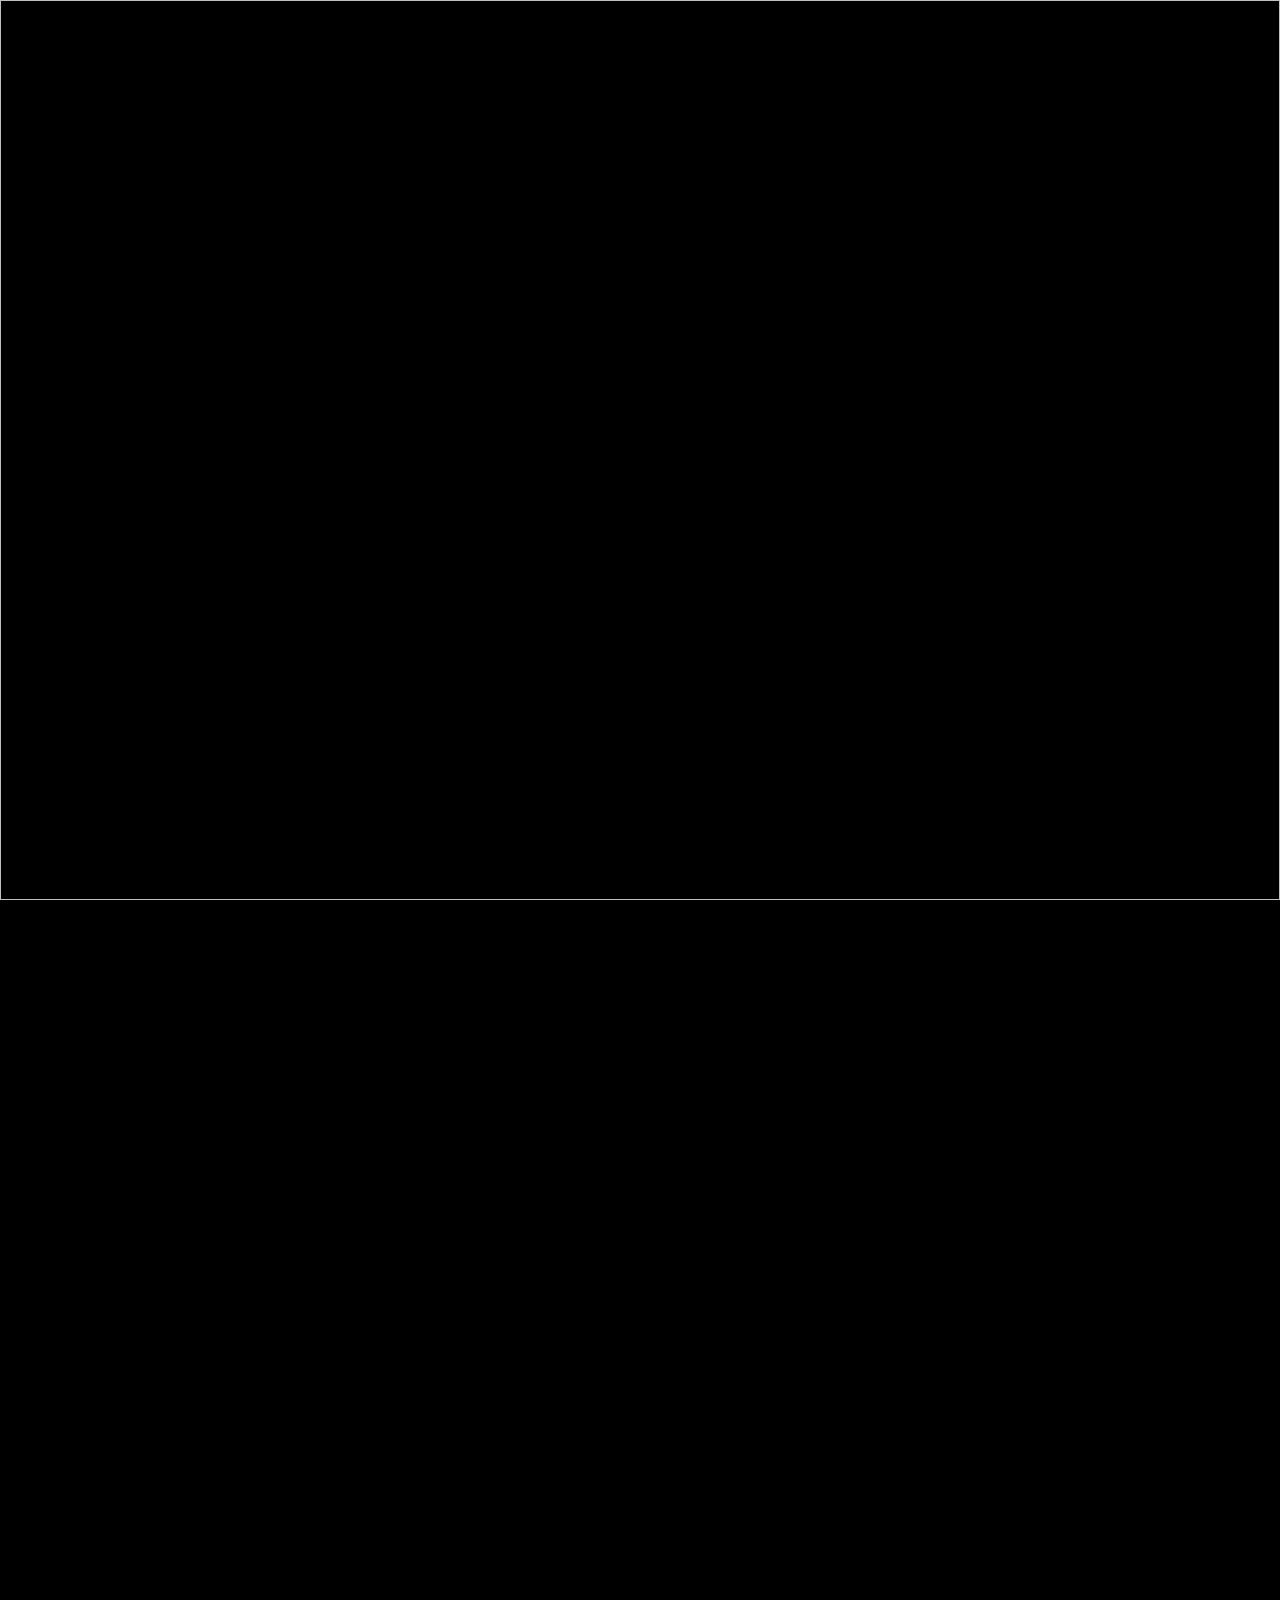
==== src/index.html @ 2f9de735 "bruh" ====
<!DOCTYPE html>
<html>
<head>
  <title>game</title>
  <link rel="stylesheet" href="style.css">
</head>
<body>
  <div id="game">
    <img id="background" />
    <div id="hotspots"></div>
    <div id="overlay"></div>
  </div>

  <script src="game.js"></script>
</body>
</html>
---- src/style.css ----
body {
  margin: 0;
  background: black;
  overflow: hidden;
}

#game {
  position: relative;
  width: 100vw;
  height: 100vh;
}

#background {
  width: 100%;
  height: 100%;
  object-fit: cover;
}

#hotspots {
  position: absolute;
  top: 0;
  left: 0;
  width: 100%;
  height: 100%;
}

.hotspot {
  position: absolute;
  cursor: pointer;
  /* DEBUG: uncomment to see hitboxes */
  /* background: rgba(255,0,0,0.2); */
}

#overlay {
  position: absolute;
  width: 100%;
  height: 100%;
  pointer-events: none;
}
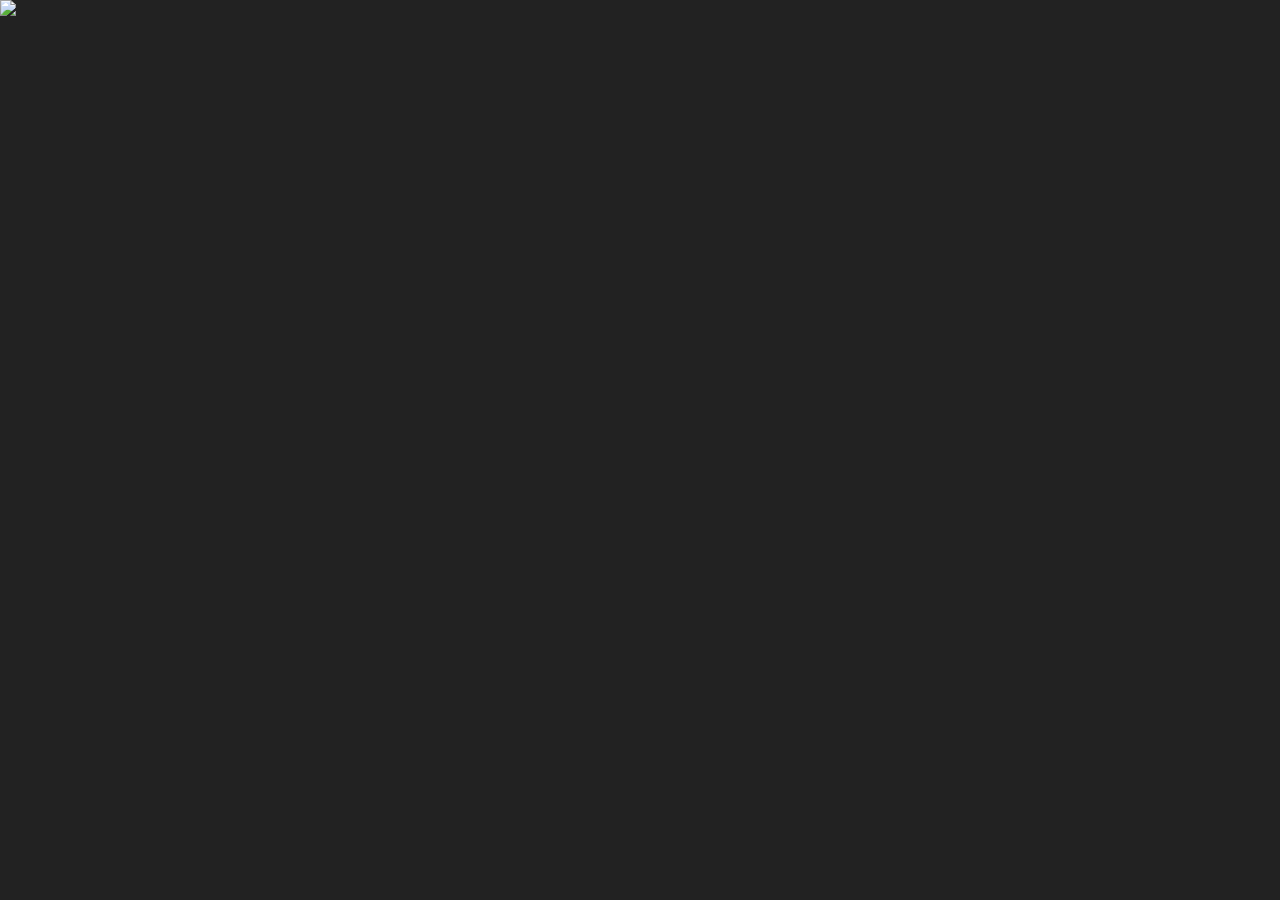
==== commit eb4c8f42: "something" ====
--- a/src/index.html
+++ b/src/index.html
@@ -1,14 +1,14 @@
 <!DOCTYPE html>
 <html>
 <head>
+  <meta charset="UTF-8">
   <title>game</title>
   <link rel="stylesheet" href="style.css">
 </head>
 <body>
   <div id="game">
-    <img id="background" />
+    <img id="bg" src="https://picsum.photos/1200/800" />
     <div id="hotspots"></div>
-    <div id="overlay"></div>
   </div>
 
   <script src="game.js"></script>
--- a/src/style.css
+++ b/src/style.css
@@ -8,6 +8,7 @@
   position: relative;
   width: 100vw;
   height: 100vh;
+  background: #222;
 }
 
 #background {
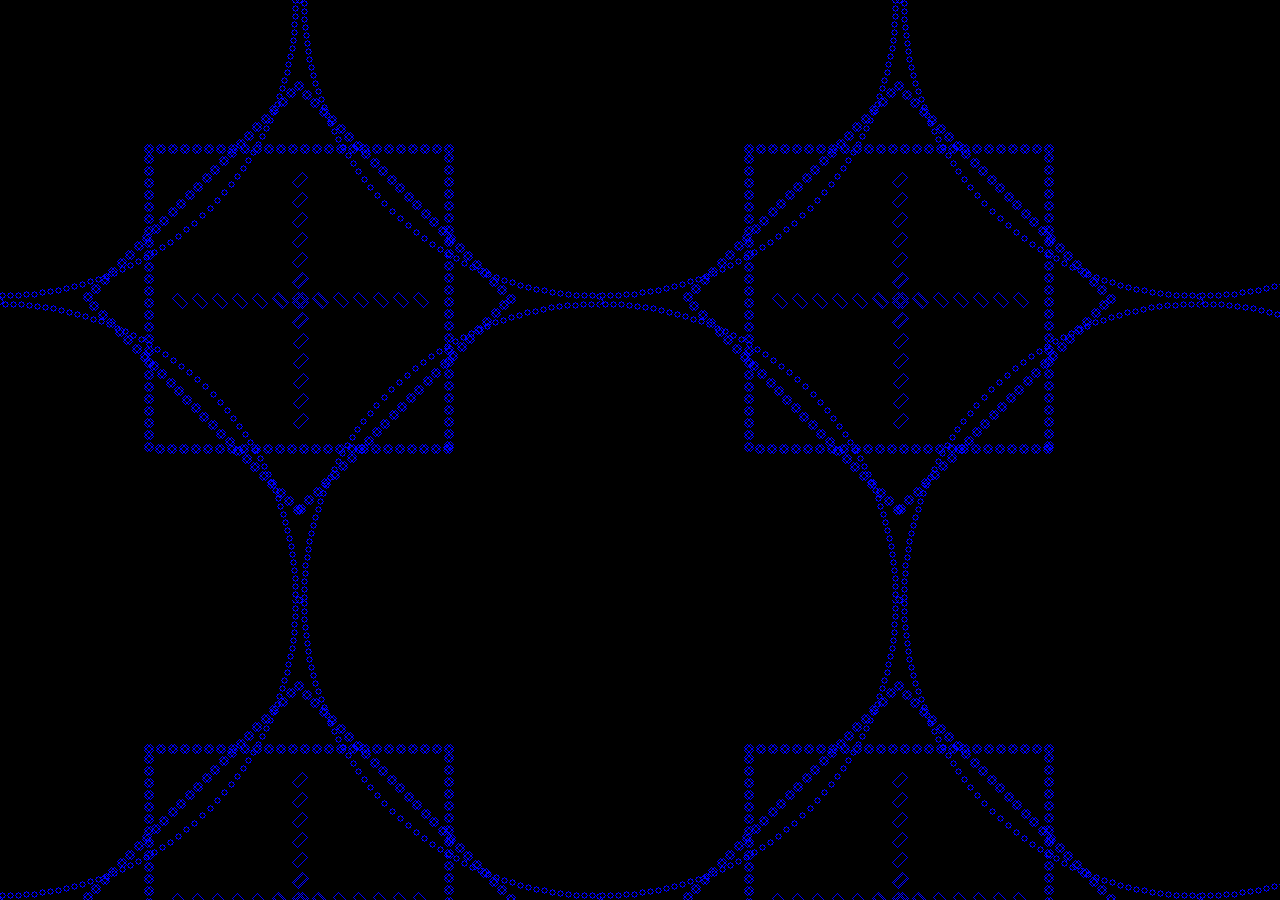
==== commit 14741a13: "bg change" ====
--- a/src/index.html
+++ b/src/index.html
@@ -7,7 +7,7 @@
 </head>
 <body>
   <div id="game">
-    <img id="bg" src="https://picsum.photos/1200/800" />
+    <!-- <img id="bg" src="https://picsum.photos/1200/800" /> -->
     <div id="hotspots"></div>
   </div>
 
--- a/src/style.css
+++ b/src/style.css
@@ -9,6 +9,9 @@
   width: 100vw;
   height: 100vh;
   background: #222;
+  background-image: url("assets/bg.png");
+  background-repeat: repeat;     /* THIS makes it tile */
+  background-size: auto;         /* keeps original tile size */
 }
 
 #background {
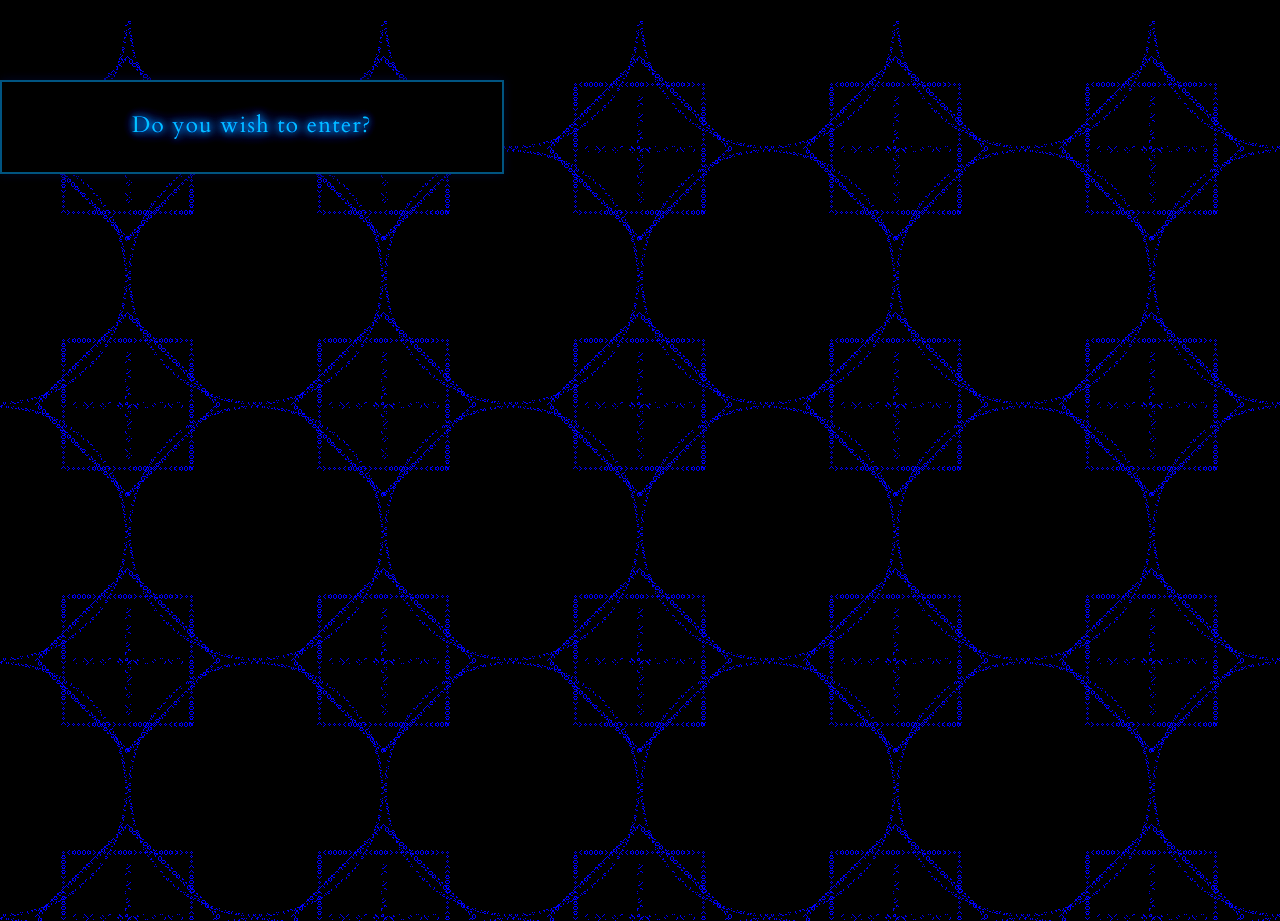
==== commit c2a6ac52: "added some shit" ====
--- a/src/index.html
+++ b/src/index.html
@@ -6,11 +6,25 @@
   <link rel="stylesheet" href="style.css">
 </head>
 <body>
-  <div id="game">
-    <!-- <img id="bg" src="https://picsum.photos/1200/800" /> -->
-    <div id="hotspots"></div>
+  <audio id="bgm" autoplay muted loop playsinline preload="auto">
+    <source src="assets/intro.mp3" type="audio/mpeg">
+  </audio>
+
+  <div id="lobby">
+    <h1>Lobby</h1>
+    <button id="startBtn">
+      <svg class="btnText" viewBox="0 0 600 80" aria-label="Do you wish to enter?">
+        <text x="50%" y="50%" dominant-baseline="middle" text-anchor="middle">
+          Do you wish to enter?
+        </text>
+      </svg>
+    </button>
   </div>
 
-  <script src="game.js"></script>
+  <script>
+      const bgm = document.getElementById("bgm");
+      bgm.muted = false;
+      bgm.play().catch(() => {});
+  </script>
 </body>
 </html>
--- a/src/style.css
+++ b/src/style.css
@@ -1,23 +1,95 @@
+@import url('https://fonts.googleapis.com/css2?family=UnifrakturCook:wght@700&display=swap');
+@import url('https://fonts.googleapis.com/css2?family=Cardo:ital,wght@0,400;0,700;1,400&family=Orbitron:wght@400..900&display=swap');
+
+html {
+	image-rendering: pixelated;
+}
+
 body {
   margin: 0;
   background: black;
   overflow: hidden;
 }
 
-#game {
+#lobby {
   position: relative;
   width: 100vw;
   height: 100vh;
   background: #222;
   background-image: url("assets/bg.png");
   background-repeat: repeat;     /* THIS makes it tile */
-  background-size: auto;         /* keeps original tile size */
+  background-size: 256px 256px;         /* keeps original tile size */
 }
 
 #background {
   width: 100%;
   height: 100%;
   object-fit: cover;
+}
+
+#startBtn {
+  background: radial-gradient(circle at center, #0a0a0a, #000000);
+  border: 2px solid #005577;
+  padding: 15px 40px;
+  cursor: pointer;
+
+  box-shadow:
+    0 0 10px #001a33,
+    inset 0 0 10px #000000;
+
+  transition: all 0.2s ease;
+  filter: contrast(120%) brightness(110%);
+
+  /* remove font styling here since SVG handles text */
+}
+
+/* SVG container */
+.btnText {
+  width: 420px;
+  height: 60px;
+  display: block;
+}
+
+/* THIS replaces your original text styling */
+.btnText text {
+  font-family: "Cardo", serif;
+  font-size: 32px;
+  letter-spacing: 2px;
+
+  fill: #00aaff;
+
+  text-rendering: geometricPrecision;
+
+  filter:
+    drop-shadow(0 0 5px #00aaff)
+    drop-shadow(0 0 10px #0077ff)
+    drop-shadow(0 0 20px #003366);
+}
+
+/* Hover */
+#startBtn:hover .btnText text {
+  fill: #66ccff;
+
+  filter:
+    drop-shadow(0 0 10px #00ccff)
+    drop-shadow(0 0 20px #0099ff)
+    drop-shadow(0 0 30px #003366);
+}
+
+#startBtn:hover {
+  border-color: #00aaff;
+  box-shadow:
+    0 0 15px #002244,
+    inset 0 0 15px #000000;
+  transform: scale(1.05);
+}
+
+/* Active */
+#startBtn:active {
+  transform: scale(0.98);
+  box-shadow:
+    0 0 5px #001122,
+    inset 0 0 20px #000000;
 }
 
 #hotspots {
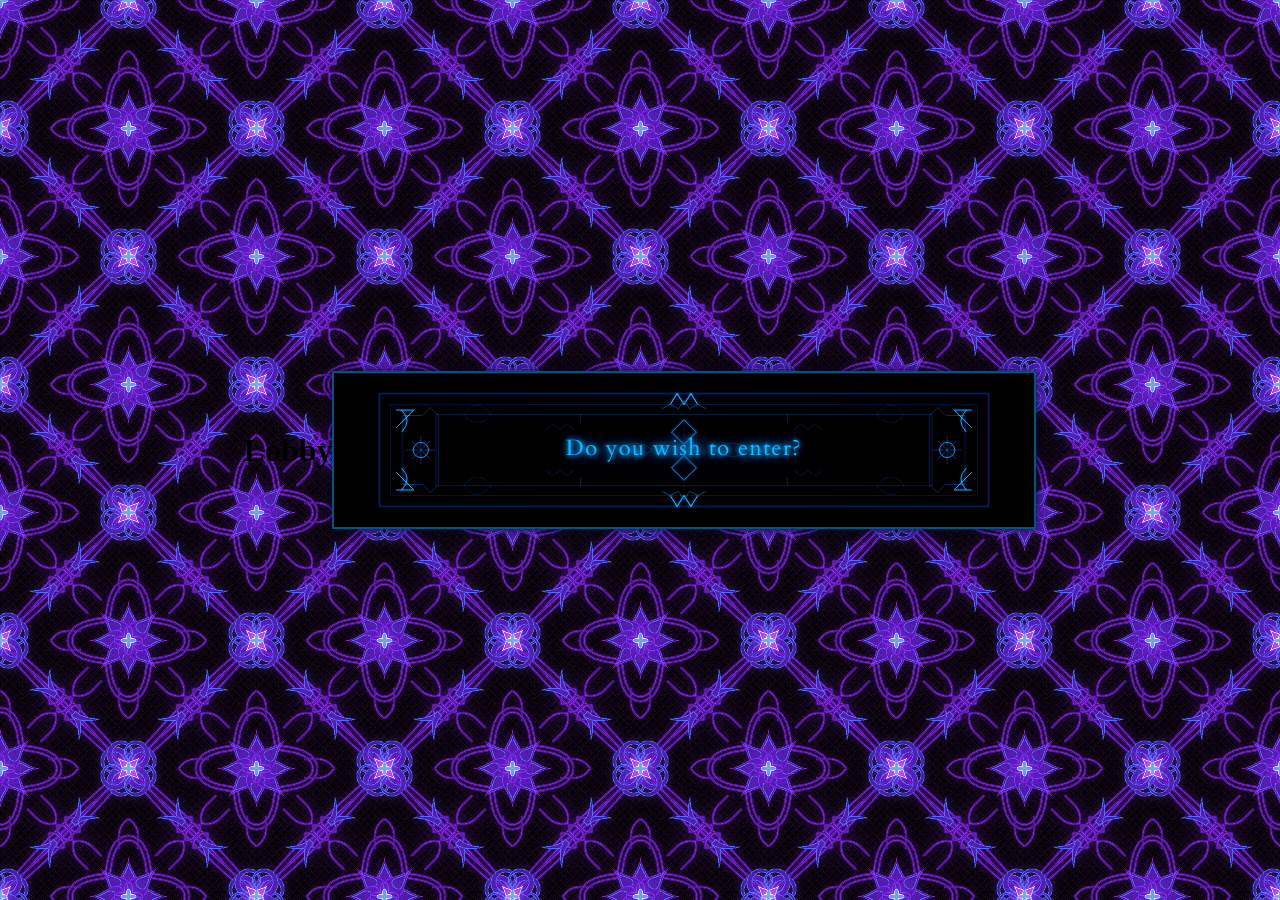
==== commit 679ed49c: "Add the letter page and procedural background/paper art The lobby button now actually navigates to p" ====
--- a/src/index.html
+++ b/src/index.html
@@ -12,12 +12,286 @@
 
   <div id="lobby">
     <h1>Lobby</h1>
-    <button id="startBtn">
-      <svg class="btnText" viewBox="0 0 600 80" aria-label="Do you wish to enter?">
-        <text x="50%" y="50%" dominant-baseline="middle" text-anchor="middle">
-          Do you wish to enter?
-        </text>
-      </svg>
+    <button id="startBtn" type="button">
+<svg class="btnText" viewBox="0 0 900 180" aria-label="Do you wish to enter?">
+
+  <defs>
+    <filter id="blueGlow" x="-50%" y="-50%" width="200%" height="200%">
+      <feGaussianBlur stdDeviation="2.5" result="blur1"/>
+      <feMerge>
+        <feMergeNode in="blur1"/>
+        <feMergeNode in="SourceGraphic"/>
+      </feMerge>
+    </filter>
+
+    <filter id="softGlow" x="-50%" y="-50%" width="200%" height="200%">
+      <feGaussianBlur stdDeviation="1.2" result="blur2"/>
+      <feMerge>
+        <feMergeNode in="blur2"/>
+        <feMergeNode in="SourceGraphic"/>
+      </feMerge>
+    </filter>
+  </defs>
+
+  <!-- Outer shell -->
+  <rect x="8" y="8" width="884" height="164"
+        fill="none"
+        stroke="#0b2f57"
+        stroke-width="2.5"
+        filter="url(#softGlow)"/>
+
+  <rect x="16" y="16" width="868" height="148"
+        fill="none"
+        stroke="#06203d"
+        stroke-width="1.2"/>
+
+  <rect x="24" y="24" width="852" height="132"
+        fill="none"
+        stroke="#123d68"
+        stroke-width="0.8"/>
+
+  <!-- Main inner panel -->
+  <rect x="90" y="38" width="720" height="104"
+        fill="none"
+        stroke="#14395d"
+        stroke-width="1.5"/>
+
+  <rect x="102" y="48" width="696" height="84"
+        fill="none"
+        stroke="#0a2038"
+        stroke-width="0.8"/>
+
+  <!-- Top central cathedral crown -->
+  <path d="M430 24 L440 8 L450 24 L460 8 L470 24"
+        fill="none"
+        stroke="#3db7ff"
+        stroke-width="1.3"
+        filter="url(#blueGlow)"/>
+
+  <path d="M418 30 L430 24 L442 30 L450 18 L458 30 L470 24 L482 30"
+        fill="none"
+        stroke="#1e6fab"
+        stroke-width="1"/>
+
+  <!-- Bottom central inverted ornament -->
+  <path d="M430 156 L440 172 L450 156 L460 172 L470 156"
+        fill="none"
+        stroke="#3db7ff"
+        stroke-width="1.3"
+        filter="url(#blueGlow)"/>
+
+  <path d="M418 150 L430 156 L442 150 L450 162 L458 150 L470 156 L482 150"
+        fill="none"
+        stroke="#1e6fab"
+        stroke-width="1"/>
+
+  <!-- Left shrine frame -->
+  <path d="M42 40
+           L70 40
+           L82 28
+           L94 40
+           L94 140
+           L82 152
+           L70 140
+           L42 140
+           Z"
+        fill="none"
+        stroke="#123d68"
+        stroke-width="1.4"/>
+
+  <!-- Right shrine frame -->
+  <path d="M858 40
+           L830 40
+           L818 28
+           L806 40
+           L806 140
+           L818 152
+           L830 140
+           L858 140
+           Z"
+        fill="none"
+        stroke="#123d68"
+        stroke-width="1.4"/>
+
+  <!-- Left inner sigil -->
+  <circle cx="68" cy="90" r="20"
+          fill="none"
+          stroke="#0a2038"
+          stroke-width="1"/>
+  <circle cx="68" cy="90" r="11"
+          fill="none"
+          stroke="#33a9ff"
+          stroke-width="1"
+          filter="url(#blueGlow)"/>
+  <path d="M68 70 L68 110 M48 90 L88 90 M55 77 L81 103 M81 77 L55 103"
+        fill="none"
+        stroke="#1d6ea6"
+        stroke-width="0.9"/>
+
+  <!-- Right inner sigil -->
+  <circle cx="832" cy="90" r="20"
+          fill="none"
+          stroke="#0a2038"
+          stroke-width="1"/>
+  <circle cx="832" cy="90" r="11"
+          fill="none"
+          stroke="#33a9ff"
+          stroke-width="1"
+          filter="url(#blueGlow)"/>
+  <path d="M832 70 L832 110 M812 90 L852 90 M819 77 L845 103 M845 77 L819 103"
+        fill="none"
+        stroke="#1d6ea6"
+        stroke-width="0.9"/>
+
+  <!-- Corner tracery -->
+  <path d="M32 32 L58 32 L32 58 M40 32 Q56 48 40 64"
+        fill="none"
+        stroke="#39b4ff"
+        stroke-width="1.1"
+        filter="url(#blueGlow)"/>
+
+  <path d="M868 32 L842 32 L868 58 M860 32 Q844 48 860 64"
+        fill="none"
+        stroke="#39b4ff"
+        stroke-width="1.1"
+        filter="url(#blueGlow)"/>
+
+  <path d="M32 148 L58 148 L32 122 M40 148 Q56 132 40 116"
+        fill="none"
+        stroke="#39b4ff"
+        stroke-width="1.1"
+        filter="url(#blueGlow)"/>
+
+  <path d="M868 148 L842 148 L868 122 M860 148 Q844 132 860 116"
+        fill="none"
+        stroke="#39b4ff"
+        stroke-width="1.1"
+        filter="url(#blueGlow)"/>
+
+  <!-- Side arch tracery -->
+  <path d="M130 38
+           Q150 12 170 38
+           Q150 64 130 38"
+        fill="none"
+        stroke="#173b62"
+        stroke-width="1"/>
+
+  <path d="M770 38
+           Q750 12 730 38
+           Q750 64 770 38"
+        fill="none"
+        stroke="#173b62"
+        stroke-width="1"/>
+
+  <path d="M130 142
+           Q150 168 170 142
+           Q150 116 130 142"
+        fill="none"
+        stroke="#173b62"
+        stroke-width="1"/>
+
+  <path d="M770 142
+           Q750 168 730 142
+           Q750 116 770 142"
+        fill="none"
+        stroke="#173b62"
+        stroke-width="1"/>
+
+  <!-- Vertical dividers -->
+  <line x1="180" y1="38" x2="180" y2="142" stroke="#0a2038" stroke-width="1"/>
+  <line x1="720" y1="38" x2="720" y2="142" stroke="#0a2038" stroke-width="1"/>
+
+  <line x1="210" y1="50" x2="210" y2="130" stroke="#081728" stroke-width="0.8"/>
+  <line x1="690" y1="50" x2="690" y2="130" stroke="#081728" stroke-width="0.8"/>
+
+  <!-- Horizontal rune rails -->
+  <line x1="110" y1="60" x2="790" y2="60" stroke="#081728" stroke-width="0.9"/>
+  <line x1="110" y1="120" x2="790" y2="120" stroke="#081728" stroke-width="0.9"/>
+
+  <!-- Midpoint ornaments on rails -->
+  <path d="M250 60 L260 52 L270 60 L280 52 L290 60"
+        fill="none"
+        stroke="#17466f"
+        stroke-width="0.9"/>
+  <path d="M610 60 L620 52 L630 60 L640 52 L650 60"
+        fill="none"
+        stroke="#17466f"
+        stroke-width="0.9"/>
+
+  <path d="M250 120 L260 128 L270 120 L280 128 L290 120"
+        fill="none"
+        stroke="#17466f"
+        stroke-width="0.9"/>
+  <path d="M610 120 L620 128 L630 120 L640 128 L650 120"
+        fill="none"
+        stroke="#17466f"
+        stroke-width="0.9"/>
+
+  <!-- Central ornamental lozenge -->
+  <path d="M450 46
+           L468 64
+           L450 82
+           L432 64
+           Z"
+        fill="none"
+        stroke="#2eb2ff"
+        stroke-width="1.1"
+        filter="url(#blueGlow)"/>
+
+  <path d="M450 98
+           L468 116
+           L450 134
+           L432 116
+           Z"
+        fill="none"
+        stroke="#2eb2ff"
+        stroke-width="1.1"
+        filter="url(#blueGlow)"/>
+
+  <!-- Center axis line -->
+  <line x1="450" y1="30" x2="450" y2="150"
+        stroke="#0f2e4a"
+        stroke-width="0.8"/>
+
+  <!-- Small internal filigree -->
+  <path d="M355 90
+           Q380 70 405 90
+           Q380 110 355 90"
+        fill="none"
+        stroke="#14395d"
+        stroke-width="0.9"/>
+
+  <path d="M545 90
+           Q520 70 495 90
+           Q520 110 545 90"
+        fill="none"
+        stroke="#14395d"
+        stroke-width="0.9"/>
+
+  <!-- Tiny ticks -->
+  <line x1="300" y1="38" x2="300" y2="50" stroke="#1f5c8f" stroke-width="0.8"/>
+  <line x1="600" y1="38" x2="600" y2="50" stroke="#1f5c8f" stroke-width="0.8"/>
+  <line x1="300" y1="130" x2="300" y2="142" stroke="#1f5c8f" stroke-width="0.8"/>
+  <line x1="600" y1="130" x2="600" y2="142" stroke="#1f5c8f" stroke-width="0.8"/>
+
+  <!-- Text -->
+  <text x="50%" y="50%"
+        dominant-baseline="middle"
+        text-anchor="middle"
+        font-family="Cardo, serif"
+        font-size="34"
+        letter-spacing="2.2"
+        fill="#7fd3ff"
+        style="
+          filter:
+            drop-shadow(0 0 4px #4bc0ff)
+            drop-shadow(0 0 10px #1d86d1)
+            drop-shadow(0 0 18px #0a345d);
+        ">
+    Do you wish to enter?
+  </text>
+
+</svg>
     </button>
   </div>
 
@@ -25,6 +299,10 @@
       const bgm = document.getElementById("bgm");
       bgm.muted = false;
       bgm.play().catch(() => {});
+
+      document.getElementById("startBtn").addEventListener("click", () => {
+        window.location.href = "page1.html";
+      });
   </script>
 </body>
 </html>
--- a/src/style.css
+++ b/src/style.css
@@ -1,5 +1,6 @@
 @import url('https://fonts.googleapis.com/css2?family=UnifrakturCook:wght@700&display=swap');
 @import url('https://fonts.googleapis.com/css2?family=Cardo:ital,wght@0,400;0,700;1,400&family=Orbitron:wght@400..900&display=swap');
+@import url('https://fonts.googleapis.com/css2?family=Caveat:wght@400;600&display=swap');
 
 html {
 	image-rendering: pixelated;
@@ -15,10 +16,15 @@
   position: relative;
   width: 100vw;
   height: 100vh;
+
   background: #222;
   background-image: url("assets/bg.png");
-  background-repeat: repeat;     /* THIS makes it tile */
-  background-size: 256px 256px;         /* keeps original tile size */
+  background-repeat: repeat;
+  background-size: 256px 256px;
+
+  display: flex;
+  align-items: center;      /* vertical center */
+  justify-content: center;  /* horizontal center */
 }
 
 #background {
@@ -39,14 +45,15 @@
 
   transition: all 0.2s ease;
   filter: contrast(120%) brightness(110%);
-
-  /* remove font styling here since SVG handles text */
-}
-
-/* SVG container */
+  display: block;
+
+  /* REMOVE THIS */
+  /* height: 50%; */
+}
+
 .btnText {
-  width: 420px;
-  height: 60px;
+  width: 620px;   /* match your big SVG */
+  height: auto;
   display: block;
 }
 
@@ -113,3 +120,86 @@
   height: 100%;
   pointer-events: none;
 }
+
+/* ---- page1: the scanned letter ---- */
+
+body.letterPage {
+  background: #000;
+  overflow-x: hidden;
+  overflow-y: auto;
+}
+
+#scan {
+  min-height: 100vh;
+  box-sizing: border-box;
+  padding: 60px 16px;
+  display: flex;
+  justify-content: center;
+  align-items: flex-start;
+}
+
+#sheet {
+  position: relative;
+  width: min(780px, 94vw);
+  min-height: 1000px;
+  box-sizing: border-box;
+
+  background-image: url("assets/paper.png");
+  background-size: cover;
+  background-position: center;
+  image-rendering: auto;
+
+  transform: rotate(-0.45deg);
+  box-shadow:
+    0 24px 60px rgba(0, 0, 0, 0.95),
+    0 0 140px rgba(0, 0, 0, 0.85);
+}
+
+#ink {
+  padding: 11% 12% 9%;
+  transform: rotate(0.25deg);
+
+  font-family: "Caveat", "Segoe Script", cursive;
+  font-size: clamp(21px, 2.5vw, 30px);
+  line-height: 1.75;
+  color: #14161f;
+
+  /* let the paper grain come through the strokes, like real ink */
+  mix-blend-mode: multiply;
+  filter: blur(0.2px);
+}
+
+#ink p {
+  margin: 0 0 1.15em;
+  text-indent: 1.2em;
+}
+
+#ink .salutation,
+#ink .signoff,
+#ink .sign {
+  text-indent: 0;
+}
+
+#ink .salutation {
+  margin-bottom: 1.6em;
+}
+
+#ink .signoff {
+  margin-top: 1.8em;
+}
+
+#ink .sign {
+  margin-top: 0.6em;
+  text-align: right;
+  font-size: 1.25em;
+}
+
+#vignette {
+  position: fixed;
+  inset: 0;
+  pointer-events: none;
+  background: radial-gradient(ellipse at center,
+              rgba(0, 0, 0, 0) 35%,
+              rgba(0, 0, 0, 0.55) 85%,
+              rgba(0, 0, 0, 0.85) 100%);
+}
